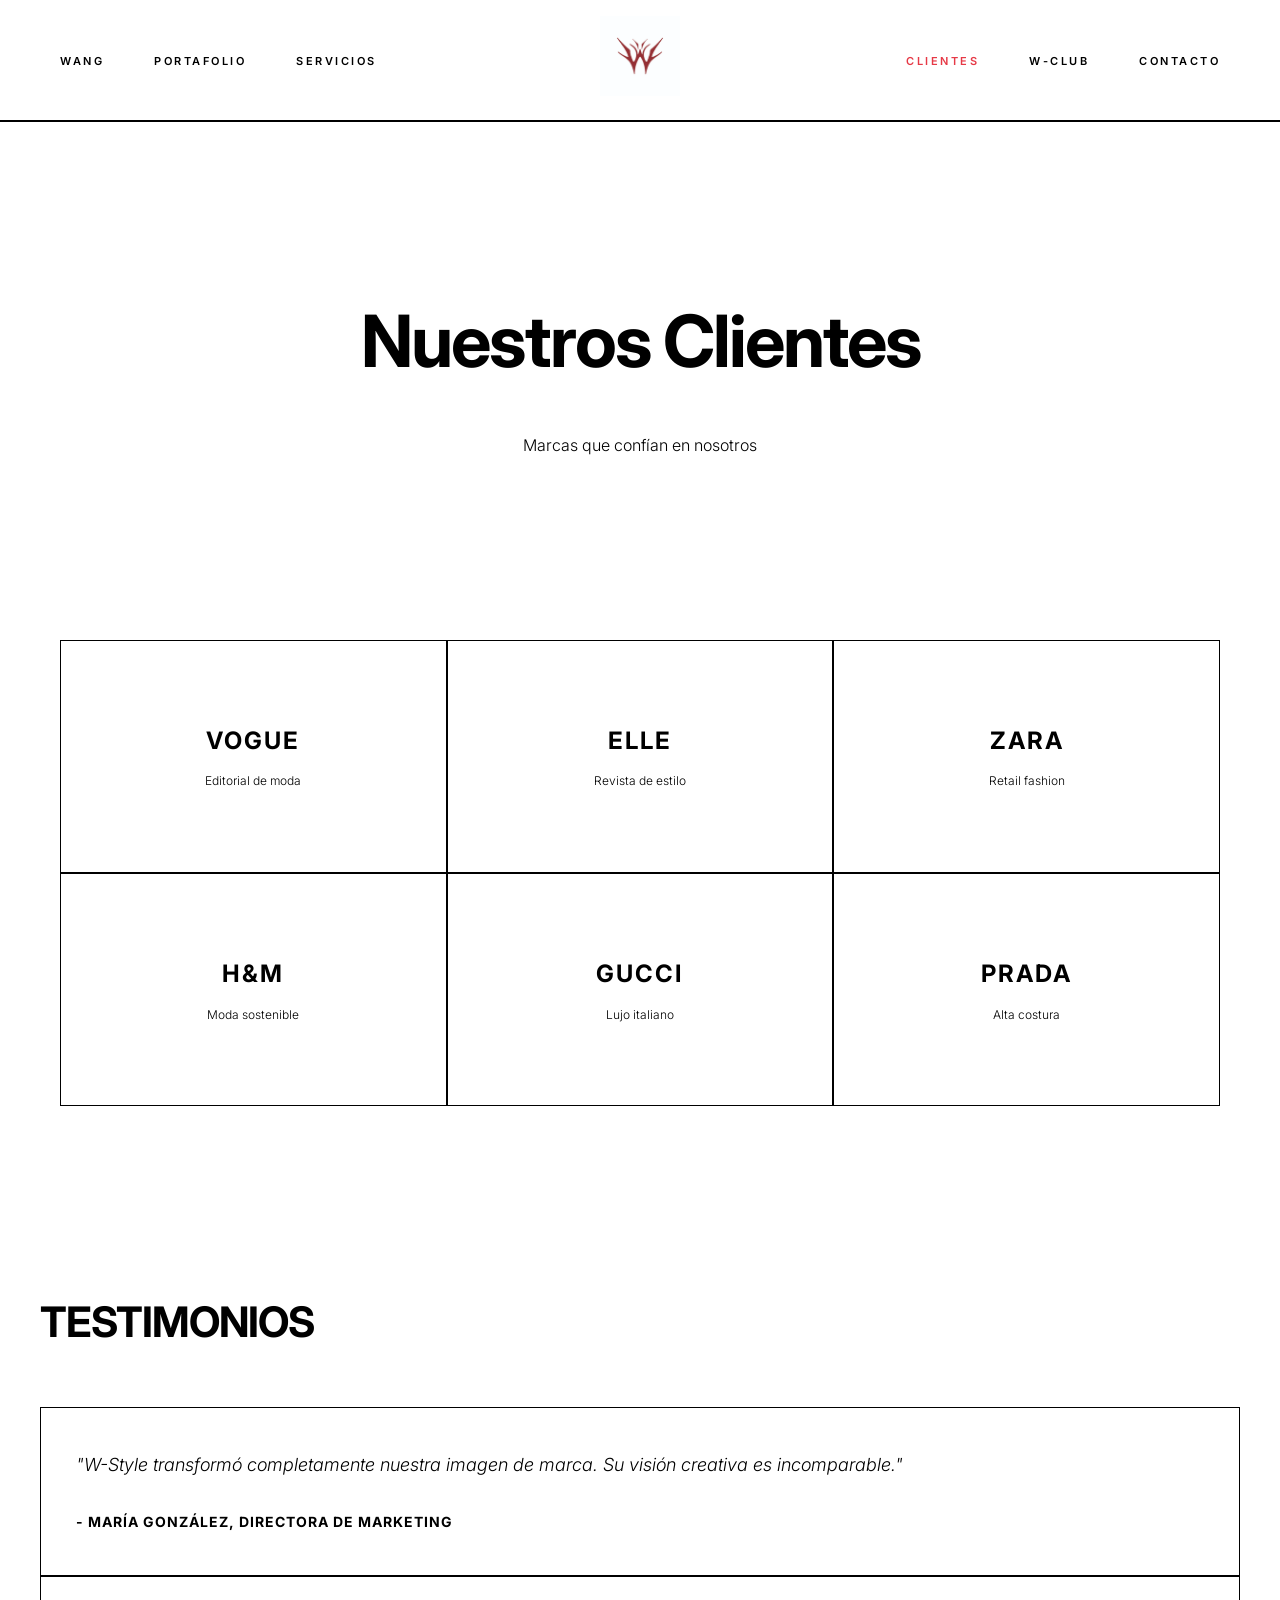
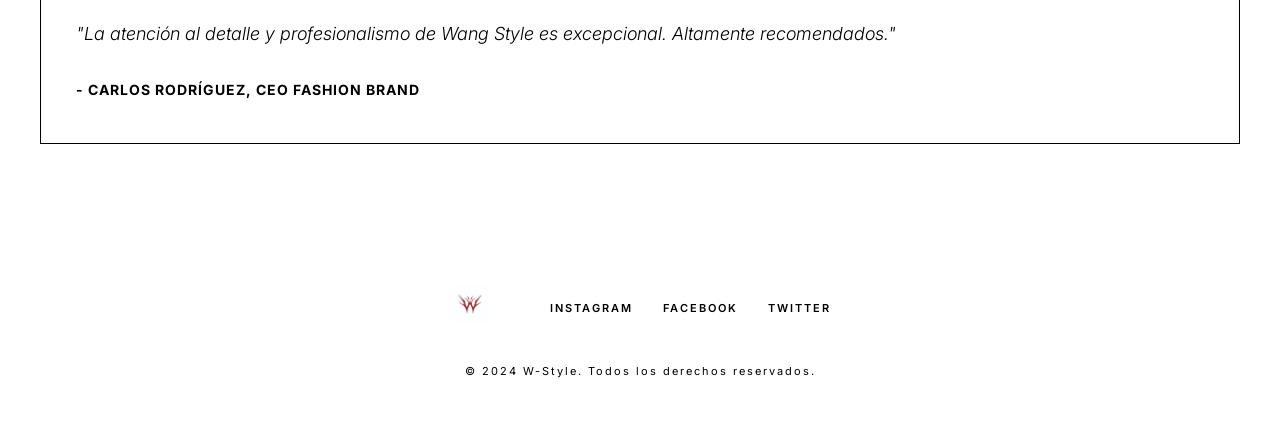
==== clientes.html @ bf3f7f49 "Initial commit" ====
<!DOCTYPE html>
<html lang="es">
<head>
    <meta charset="UTF-8">
    <meta name="viewport" content="width=device-width, initial-scale=1.0">
    <title>W-Style | Clientes</title>
    <link rel="preconnect" href="https://fonts.googleapis.com">
    <link rel="preconnect" href="https://fonts.gstatic.com" crossorigin>
    <link href="https://fonts.googleapis.com/css2?family=Inter:wght@300;400;500;600;700&display=swap" rel="stylesheet">
    <link rel="stylesheet" href="css/style.css">
</head>
<body>
    <header>
        <nav class="navbar">
            <div class="logo">
                <a href="index.html">
                    <img src="images/LOGO WANG RED.jpg" alt="W-Style Logo">
                </a>
            </div>
            <ul class="nav-links left-links">
                <li><a href="index.html">Wang</a></li>
                <li><a href="portafolio.html">Portafolio</a></li>
                <li><a href="servicios.html">Servicios</a></li>
            </ul>
            <ul class="nav-links right-links">
                <li><a href="clientes.html" class="active">Clientes</a></li>
                <li><a href="wclub.html">W-Club</a></li>
                <li><a href="contacto.html">Contacto</a></li>
            </ul>
        </nav>
    </header>

    <main>
        <section class="page-header">
            <h1>Nuestros Clientes</h1>
            <p>Marcas que confían en nosotros</p>
        </section>

        <section class="clients-grid">
            <div class="client-item">
                <div class="client-logo">
                    <span>VOGUE</span>
                </div>
                <p>Editorial de moda</p>
            </div>
            <div class="client-item">
                <div class="client-logo">
                    <span>ELLE</span>
                </div>
                <p>Revista de estilo</p>
            </div>
            <div class="client-item">
                <div class="client-logo">
                    <span>ZARA</span>
                </div>
                <p>Retail fashion</p>
            </div>
            <div class="client-item">
                <div class="client-logo">
                    <span>H&M</span>
                </div>
                <p>Moda sostenible</p>
            </div>
            <div class="client-item">
                <div class="client-logo">
                    <span>GUCCI</span>
                </div>
                <p>Lujo italiano</p>
            </div>
            <div class="client-item">
                <div class="client-logo">
                    <span>PRADA</span>
                </div>
                <p>Alta costura</p>
            </div>
        </section>

        <section class="testimonials">
            <h2>Testimonios</h2>
            <div class="testimonial-item">
                <p>"W-Style transformó completamente nuestra imagen de marca. Su visión creativa es incomparable."</p>
                <cite>- María González, Directora de Marketing</cite>
            </div>
            <div class="testimonial-item">
                <p>"La atención al detalle y profesionalismo de Wang Style es excepcional. Altamente recomendados."</p>
                <cite>- Carlos Rodríguez, CEO Fashion Brand</cite>
            </div>
        </section>
    </main>

    <footer>
        <div class="footer-content">
            <div class="footer-logo">
                <img src="images/LOGO WANG RED.jpg" alt="W-Style Logo">
            </div>
            <div class="footer-social">
                <a href="#">Instagram</a>
                <a href="#">Facebook</a>
                <a href="#">Twitter</a>
            </div>
        </div>
        <p>&copy; 2024 W-Style. Todos los derechos reservados.</p>
    </footer>
</body>
</html>
---- css/style.css ----
* {
    margin: 0;
    padding: 0;
    box-sizing: border-box;
}

body {
    font-family: 'Inter', 'Helvetica Neue', Helvetica, Arial, sans-serif;
    background-color: #ffffff;
    color: #000000;
    line-height: 1.7;
    font-size: 16px;
    -webkit-font-smoothing: antialiased;
    -moz-osx-font-smoothing: grayscale;
}

/* Header & Navigation */
header {
    background-color: #ffffff;
    border-bottom: 2px solid #000000;
    position: fixed;
    width: 100%;
    top: 0;
    z-index: 1000;
}

.navbar {
    max-width: 1600px;
    margin: 0 auto;
    padding: 30px 60px;
    display: flex;
    justify-content: space-between;
    align-items: center;
    position: relative;
    min-height: 120px;
}

.logo {
    position: absolute;
    left: 50%;
    transform: translateX(-50%);
}

.logo a {
    display: block;
    text-decoration: none;
}

.logo img {
    height: 80px;
    width: auto;
}

.nav-links {
    list-style: none;
    display: flex;
    gap: 50px;
}

.left-links {
    margin-right: auto;
}

.right-links {
    margin-left: auto;
}

.nav-links a {
    text-decoration: none;
    color: #000000;
    font-weight: 600;
    font-size: 11px;
    text-transform: uppercase;
    letter-spacing: 2.5px;
    transition: all 0.3s ease;
    position: relative;
}

.nav-links a::after {
    content: '';
    position: absolute;
    bottom: -5px;
    left: 0;
    width: 0;
    height: 1px;
    background-color: #e63946;
    transition: width 0.3s ease;
}

.nav-links a:hover::after {
    width: 100%;
}

.nav-links a:hover,
.nav-links a.active {
    color: #e63946;
}

/* Main Content */
main {
    margin-top: 160px;
    padding: 0;
    max-width: 1600px;
    margin-left: auto;
    margin-right: auto;
}

/* Hero Section */
.hero {
    text-align: center;
    padding: 140px 60px 100px;
    background-color: #ffffff;
    margin-bottom: 0;
}

.hero-content h1 {
    font-size: 88px;
    margin-bottom: 30px;
    color: #000000;
    font-weight: 700;
    letter-spacing: -3px;
    line-height: 1;
}

.hero-content p {
    font-size: 20px;
    margin-bottom: 50px;
    color: #000000;
    font-weight: 300;
    max-width: 600px;
    margin-left: auto;
    margin-right: auto;
}

.btn {
    display: inline-block;
    padding: 20px 60px;
    background-color: #000000;
    color: #ffffff;
    text-decoration: none;
    border: 2px solid #000000;
    font-size: 10px;
    text-transform: uppercase;
    letter-spacing: 3.5px;
    font-weight: 700;
    transition: all 0.5s cubic-bezier(0.25, 0.46, 0.45, 0.94);
    cursor: pointer;
}

.btn:hover {
    background-color: #e63946;
    border-color: #e63946;
    color: #ffffff;
}

.btn-shop {
    background-color: #e63946;
    border-color: #e63946;
}

.btn-shop:hover {
    background-color: #000000;
    border-color: #000000;
}

/* Page Header */
.page-header {
    text-align: center;
    padding: 120px 60px 80px;
    margin-bottom: 0;
}

.page-header h1 {
    font-size: 72px;
    margin-bottom: 30px;
    font-weight: 700;
    letter-spacing: -2px;
}

.page-header p {
    font-size: 16px;
    color: #000000;
    font-weight: 300;
}

/* Section Styles */
section {
    padding: 100px 60px;
}

section h2 {
    font-size: 42px;
    margin-bottom: 50px;
    font-weight: 700;
    letter-spacing: -1px;
    text-transform: uppercase;
}

/* Gallery */
.gallery {
    display: grid;
    grid-template-columns: repeat(3, 1fr);
    gap: 0;
    margin-top: 40px;
}

.gallery-item img {
    width: 100%;
    height: 500px;
    object-fit: cover;
    border-radius: 0;
}

/* Portfolio Grid */
.portfolio-grid {
    display: grid;
    grid-template-columns: repeat(3, 1fr);
    gap: 0;
}

.portfolio-item {
    position: relative;
    overflow: hidden;
    cursor: pointer;
}

.portfolio-item img {
    width: 100%;
    height: 450px;
    object-fit: cover;
    transition: transform 0.6s cubic-bezier(0.25, 0.46, 0.45, 0.94);
}

.portfolio-item:hover img {
    transform: scale(1.08);
}

.portfolio-overlay {
    position: absolute;
    bottom: 0;
    left: 0;
    right: 0;
    background: rgba(0,0,0,0.7);
    padding: 20px;
    color: #ffffff;
    opacity: 0;
    transition: opacity 0.3s;
}

.portfolio-item:hover .portfolio-overlay {
    opacity: 1;
}

.portfolio-overlay h3 {
    font-size: 16px;
    margin-bottom: 5px;
    font-weight: 500;
}

.portfolio-overlay p {
    font-size: 12px;
    font-weight: 300;
}

/* Services */
.services-list {
    display: block;
}

.service-item {
    background-color: #ffffff;
    padding: 80px 60px;
    border-bottom: 1px solid #000000;
    display: flex;
    align-items: center;
    gap: 50px;
    transition: all 0.4s cubic-bezier(0.25, 0.46, 0.45, 0.94);
}

.service-item:hover {
    background-color: #f8f8f8;
    transform: translateX(10px);
}

.service-icon {
    font-size: 72px;
    margin-bottom: 0;
}

.service-content {
    flex: 1;
}

.service-item h3 {
    margin-bottom: 20px;
    color: #000000;
    font-size: 28px;
    font-weight: 700;
    letter-spacing: -1px;
}

.service-item p {
    font-size: 14px;
    color: #000000;
    font-weight: 300;
    line-height: 1.6;
}

.service-btn {
    padding: 15px 45px;
    background-color: #000000;
    color: #ffffff;
    text-decoration: none;
    border: 2px solid #000000;
    font-size: 10px;
    text-transform: uppercase;
    letter-spacing: 2.5px;
    font-weight: 700;
    transition: all 0.4s cubic-bezier(0.25, 0.46, 0.45, 0.94);
}

.service-btn:hover {
    background-color: #e63946;
    border-color: #e63946;
}

/* Benefits Grid */
.benefits-grid {
    display: grid;
    grid-template-columns: repeat(2, 1fr);
    gap: 0;
    margin-top: 40px;
}

.benefit-card {
    background-color: #ffffff;
    padding: 80px 60px;
    border: 1px solid #000000;
    text-align: center;
    transition: all 0.4s cubic-bezier(0.25, 0.46, 0.45, 0.94);
}

.benefit-card:hover {
    background-color: #f8f8f8;
    transform: translateY(-5px);
    box-shadow: 0 10px 30px rgba(0,0,0,0.1);
}

.benefit-card h3 {
    margin-bottom: 20px;
    color: #000000;
    font-size: 24px;
    font-weight: 700;
}

.benefit-card p {
    font-size: 14px;
    color: #000000;
    font-weight: 300;
}

/* Clients Grid */
.clients-grid {
    display: grid;
    grid-template-columns: repeat(3, 1fr);
    gap: 0;
    margin-bottom: 0;
}

.client-item {
    text-align: center;
    padding: 80px 60px;
    background-color: #ffffff;
    border: 1px solid #000000;
}

.client-logo {
    font-size: 24px;
    font-weight: bold;
    color: #000000;
    margin-bottom: 10px;
    text-transform: uppercase;
    letter-spacing: 2px;
}

.client-item p {
    font-size: 12px;
    color: #000000;
    font-weight: 300;
}

/* Testimonials */
.testimonials {
    margin-top: 0;
    padding: 80px 40px;
}

.testimonials-carousel {
    position: relative;
    padding: 0 80px;
    margin-top: 40px;
}

.testimonials-track {
    display: flex;
    gap: 20px;
    overflow-x: auto;
    scroll-behavior: smooth;
    scrollbar-width: none;
    -ms-overflow-style: none;
    padding: 20px 0;
}

.testimonials-track::-webkit-scrollbar {
    display: none;
}

.testimonial-item {
    background-color: #ffffff;
    padding: 40px 35px;
    border: 1px solid #000000;
    min-width: calc(33.333% - 14px);
    flex-shrink: 0;
    transition: all 0.3s ease;
}

.testimonial-item:hover {
    border-color: #e63946;
    transform: translateY(-5px);
}

.carousel-btn {
    position: absolute;
    top: 50%;
    transform: translateY(-50%);
    background-color: #000000;
    color: #ffffff;
    border: 2px solid #000000;
    width: 45px;
    height: 45px;
    font-size: 20px;
    cursor: pointer;
    transition: all 0.3s ease;
    z-index: 10;
}

.carousel-btn:hover {
    background-color: #e63946;
    border-color: #e63946;
}

.carousel-btn.prev {
    left: 0;
}

.carousel-btn.next {
    right: 0;
}

.testimonial-item p {
    font-size: 18px;
    font-style: italic;
    margin-bottom: 25px;
    color: #000000;
    line-height: 1.9;
    font-weight: 300;
}

.testimonial-item cite {
    color: #000000;
    font-weight: 700;
    font-style: normal;
    font-size: 14px;
    text-transform: uppercase;
    letter-spacing: 1px;
}

/* Contact */
.contact-container {
    display: grid;
    grid-template-columns: 1fr 1fr;
    gap: 0;
}

.contact-info {
    padding: 100px 60px;
    background-color: #ffffff;
}

.contact-form {
    padding: 100px 60px;
    background-color: #f5f5f5;
}

.info-item {
    margin-bottom: 40px;
}

.info-item strong {
    color: #000000;
    font-size: 14px;
    text-transform: uppercase;
    letter-spacing: 1px;
    display: block;
    margin-bottom: 10px;
}

.info-item p {
    font-size: 14px;
    color: #000000;
    font-weight: 300;
}

.contact-form input,
.contact-form textarea {
    width: 100%;
    padding: 20px 25px;
    margin-bottom: 30px;
    border: 1px solid #000000;
    background-color: #ffffff;
    font-size: 15px;
    font-family: inherit;
    transition: all 0.3s ease;
}

.contact-form input:focus,
.contact-form textarea:focus {
    border-color: #e63946;
    box-shadow: 0 0 0 3px rgba(230, 57, 70, 0.1);
}

.contact-form input:focus,
.contact-form textarea:focus {
    outline: none;
    border-color: #e63946;
}

.contact-form textarea {
    resize: vertical;
    min-height: 120px;
}

/* Join Form */
.join-form {
    max-width: 600px;
    margin: 80px auto;
    padding: 60px;
    border: 2px solid #000000;
}

.join-form input {
    width: 100%;
    padding: 18px 25px;
    margin-bottom: 25px;
    border: 1px solid #000000;
    background-color: #ffffff;
    font-size: 15px;
    font-family: inherit;
}

/* About Section */
.about {
    text-align: center;
    padding: 120px 60px;
    background-color: #ffffff;
    margin-top: 0;
}

.about h2 {
    margin-bottom: 40px;
    color: #000000;
    font-size: 42px;
    font-weight: 700;
    letter-spacing: -1px;
    text-transform: uppercase;
}

.about p {
    font-size: 16px;
    max-width: 800px;
    margin: 0 auto;
    color: #000000;
    font-weight: 300;
    line-height: 1.8;
}

/* Mission & Vision */
.mission-vision {
    padding: 100px 60px;
    display: grid;
    grid-template-columns: 1fr 1fr;
    gap: 0;
}

.mission,
.vision {
    padding: 80px 60px;
    background-color: #ffffff;
}

.mission {
    border-right: 1px solid #000000;
}

.mission h3,
.vision h3 {
    font-size: 28px;
    margin-bottom: 25px;
    color: #000000;
    font-weight: 700;
    letter-spacing: -1px;
    text-transform: uppercase;
}

.mission p,
.vision p {
    font-size: 14px;
    color: #000000;
    font-weight: 300;
    line-height: 1.8;
}

/* Footer */
footer {
    background-color: #ffffff;
    color: #000000;
    text-align: center;
    padding: 60px;
    margin-top: 0;
}

.footer-content {
    display: flex;
    justify-content: center;
    align-items: center;
    gap: 60px;
    margin-bottom: 30px;
}

.footer-logo img {
    height: 40px;
    width: auto;
}

.footer-social {
    display: flex;
    gap: 30px;
}

.footer-social a {
    color: #000000;
    text-decoration: none;
    font-size: 11px;
    text-transform: uppercase;
    letter-spacing: 2px;
    transition: color 0.3s;
    font-weight: 600;
}

.footer-social a:hover {
    color: #e63946;
}

footer p {
    font-size: 11px;
    letter-spacing: 2px;
    margin-top: 30px;
    font-weight: 400;
}

/* Hero Image */
.hero-image {
    width: 100%;
    height: 500px;
    overflow: hidden;
}

.hero-image img {
    width: 100%;
    height: 100%;
    object-fit: cover;
}

/* Contact Form Inline */
.contact-form-inline {
    max-width: 600px;
    margin: 40px auto;
    padding: 40px;
}

.contact-form-inline input,
.contact-form-inline textarea {
    width: 100%;
    padding: 15px;
    margin-bottom: 20px;
    border: 1px solid #000000;
    background-color: #ffffff;
    font-size: 14px;
    font-family: inherit;
}

.contact-form-inline input:focus,
.contact-form-inline textarea:focus {
    outline: none;
    border-color: #e63946;
}

.contact-form-inline textarea {
    resize: vertical;
    min-height: 100px;
}

/* Section Previews */
.wclub-preview,
.portfolio-preview,
.clients-preview,
.contact-preview {
    padding: 80px 40px;
    text-align: center;
}

.wclub-preview img,
.portfolio-preview img {
    max-width: 100%;
    margin-top: 40px;
}

/* Responsive */
@media (max-width: 1200px) {
    .navbar {
        max-width: 100%;
        padding: 25px 40px;
    }
    
    .logo img {
        height: 70px;
    }
    
    .hero-content h1 {
        font-size: 72px;
    }
    
    section {
        padding: 80px 40px;
    }
    
    .testimonials-carousel {
        padding: 0 70px;
    }
    
    .testimonial-item {
        min-width: calc(33.333% - 13px);
        padding: 35px 30px;
    }
}

@media (max-width: 992px) {
    .hero-content h1 {
        font-size: 60px;
    }
    
    .gallery {
        grid-template-columns: repeat(2, 1fr);
    }
    
    .portfolio-grid {
        grid-template-columns: repeat(2, 1fr);
    }
    
    .clients-grid {
        grid-template-columns: repeat(2, 1fr);
    }
    
    .testimonial-item {
        min-width: calc(50% - 10px);
    }
    
    .testimonials-carousel {
        padding: 0 60px;
    }
}

@media (max-width: 768px) {
    .navbar {
        flex-direction: column;
        gap: 20px;
        padding: 20px 30px;
        min-height: auto;
    }
    
    .logo {
        position: static;
        transform: none;
        margin-bottom: 10px;
    }
    
    .logo img {
        height: 60px;
    }
    
    .nav-links {
        flex-wrap: wrap;
        justify-content: center;
        gap: 15px;
    }
    
    .nav-links a {
        font-size: 10px;
        letter-spacing: 1.5px;
    }
    
    main {
        margin-top: 140px;
    }
    
    .hero {
        padding: 100px 30px 60px;
    }
    
    .hero-content h1 {
        font-size: 48px;
        letter-spacing: -2px;
    }
    
    .hero-content p {
        font-size: 16px;
    }
    
    .btn {
        padding: 15px 40px;
        font-size: 9px;
        letter-spacing: 2px;
    }
    
    section {
        padding: 60px 30px;
    }
    
    section h2 {
        font-size: 32px;
    }
    
    .page-header {
        padding: 80px 30px 50px;
    }
    
    .page-header h1 {
        font-size: 48px;
    }
    
    .gallery {
        grid-template-columns: 1fr;
    }
    
    .portfolio-grid {
        grid-template-columns: 1fr;
    }
    
    .clients-grid {
        grid-template-columns: 1fr;
    }
    
    .benefits-grid {
        grid-template-columns: 1fr;
    }
    
    .contact-container {
        grid-template-columns: 1fr;
    }
    
    .mission-vision {
        grid-template-columns: 1fr;
    }
    
    .mission {
        border-right: none;
        border-bottom: 1px solid #000000;
    }
    
    .testimonials-carousel {
        padding: 0 50px;
    }
    
    .testimonial-item {
        min-width: calc(100% - 20px);
        padding: 35px 25px;
    }
    
    .carousel-btn {
        width: 40px;
        height: 40px;
        font-size: 18px;
    }
    
    .testimonial-item p {
        font-size: 15px;
    }
    
    .service-item {
        flex-direction: column;
        text-align: center;
        padding: 50px 30px;
    }
    
    .service-icon {
        font-size: 60px;
        margin-bottom: 20px;
    }
    
    .contact-info,
    .contact-form {
        padding: 60px 30px;
    }
    
    .footer-content {
        flex-direction: column;
        gap: 30px;
    }
    
    .footer-social {
        flex-wrap: wrap;
        justify-content: center;
    }
}

@media (max-width: 480px) {
    .navbar {
        padding: 15px 20px;
    }
    
    .logo img {
        height: 50px;
    }
    
    .nav-links {
        gap: 10px;
    }
    
    .nav-links a {
        font-size: 9px;
        letter-spacing: 1px;
    }
    
    main {
        margin-top: 120px;
    }
    
    .hero-content h1 {
        font-size: 36px;
    }
    
    .hero-content p {
        font-size: 14px;
    }
    
    section {
        padding: 50px 20px;
    }
    
    section h2 {
        font-size: 24px;
    }
    
    .btn {
        padding: 12px 30px;
    }
    
    .testimonials-carousel {
        padding: 0 45px;
    }
    
    .testimonial-item {
        padding: 30px 20px;
    }
    
    .carousel-btn {
        width: 35px;
        height: 35px;
        font-size: 16px;
    }
    
    .testimonial-item p {
        font-size: 14px;
        line-height: 1.7;
    }
    
    .testimonial-item cite {
        font-size: 12px;
    }
}
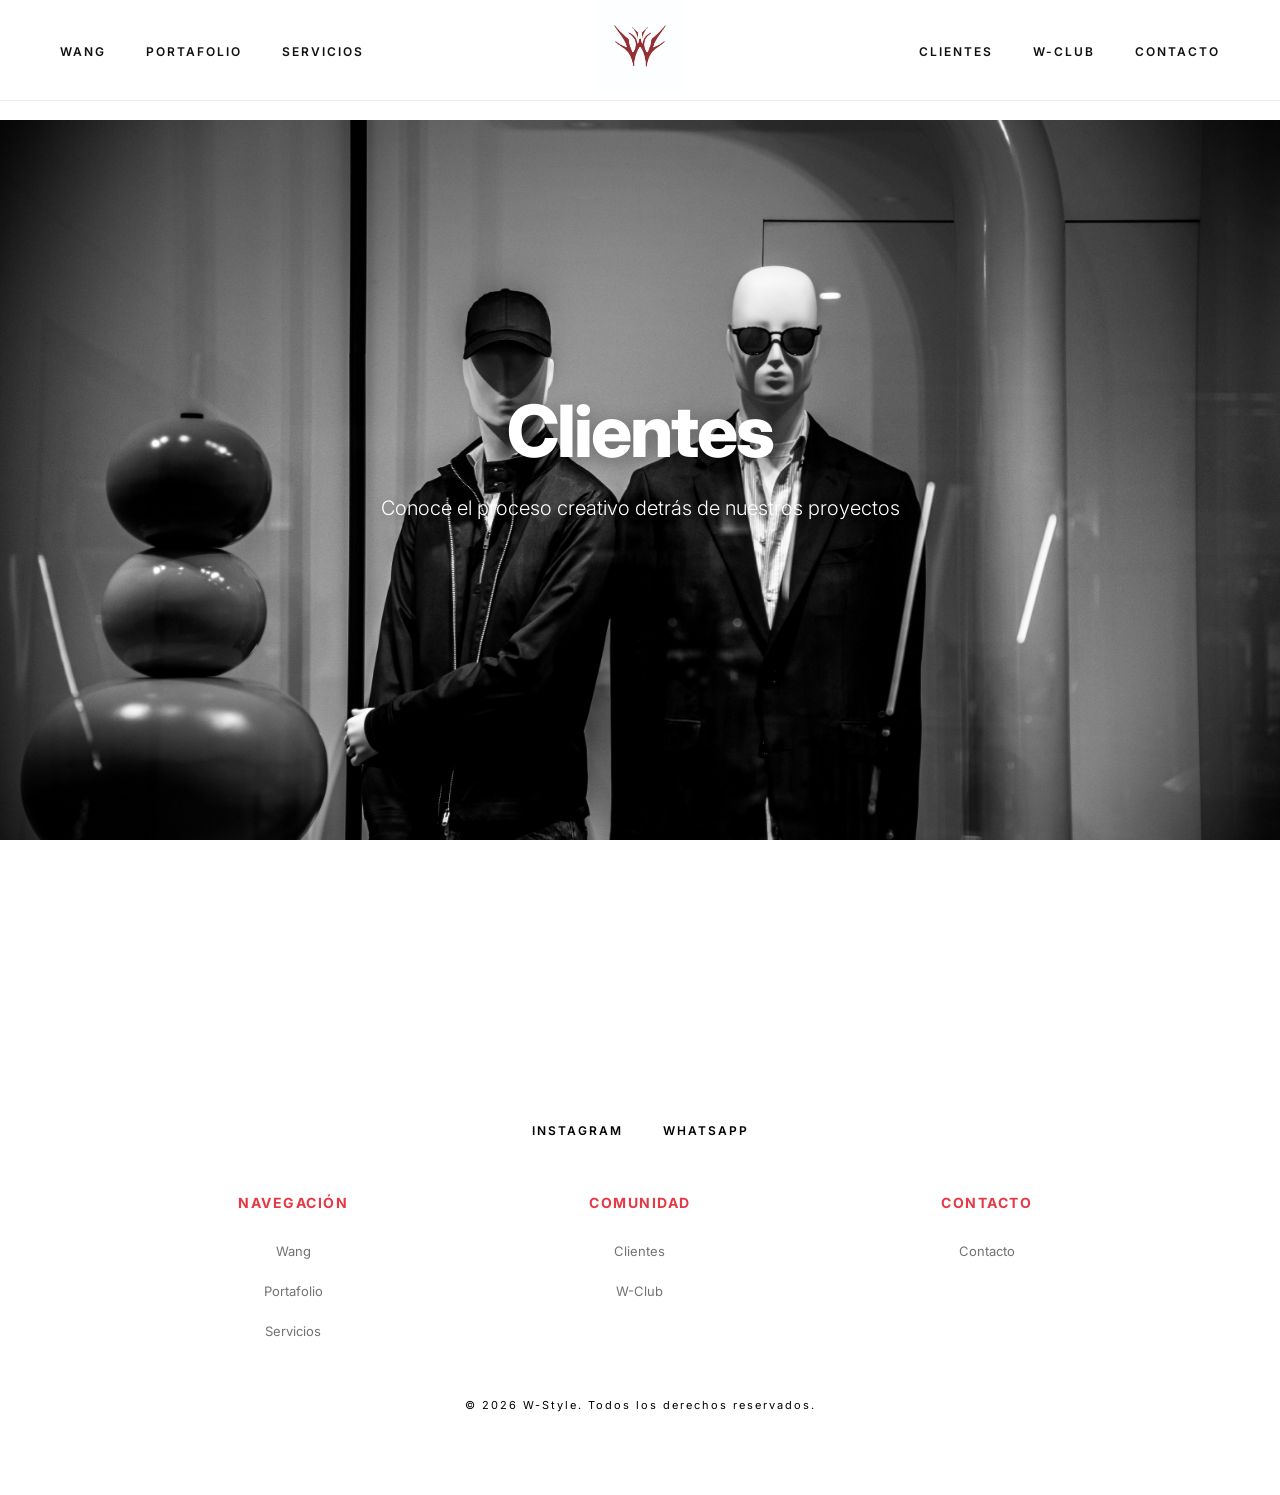
==== commit dfd4dd72: "Actualizar sitio" ====
--- a/clientes.html
+++ b/clientes.html
@@ -1,105 +1,161 @@
 <!DOCTYPE html>
+
 <html lang="es">
+
 <head>
+
     <meta charset="UTF-8">
+
     <meta name="viewport" content="width=device-width, initial-scale=1.0">
+
     <title>W-Style | Clientes</title>
+
     <link rel="preconnect" href="https://fonts.googleapis.com">
+
     <link rel="preconnect" href="https://fonts.gstatic.com" crossorigin>
+
     <link href="https://fonts.googleapis.com/css2?family=Inter:wght@300;400;500;600;700&display=swap" rel="stylesheet">
+
     <link rel="stylesheet" href="css/style.css">
+
 </head>
+
 <body>
-    <header>
+
+    <header class="header">
+
         <nav class="navbar">
-            <div class="logo">
+
+            <div class="navbar__logo">
+
                 <a href="index.html">
+
                     <img src="images/LOGO WANG RED.jpg" alt="W-Style Logo">
+
                 </a>
+
             </div>
-            <ul class="nav-links left-links">
-                <li><a href="index.html">Wang</a></li>
-                <li><a href="portafolio.html">Portafolio</a></li>
-                <li><a href="servicios.html">Servicios</a></li>
+
+            <ul class="navbar__links left-links">
+
+                <li><a href="index.html" class="navbar__link">Wang</a></li>
+
+                <li><a href="portafolio.html" class="navbar__link">Portafolio</a></li>
+
+                <li><a href="servicios.html" class="navbar__link">Servicios</a></li>
+
             </ul>
-            <ul class="nav-links right-links">
-                <li><a href="clientes.html" class="active">Clientes</a></li>
-                <li><a href="wclub.html">W-Club</a></li>
-                <li><a href="contacto.html">Contacto</a></li>
+
+            <ul class="navbar__links right-links">
+
+                <li><a href="clientes.html" class="navbar__link active">Clientes</a></li>
+
+                <li><a href="wclub.html" class="navbar__link">W-Club</a></li>
+
+                <li><a href="contacto.html" class="navbar__link">Contacto</a></li>
+
             </ul>
+
         </nav>
+
     </header>
 
+
+
     <main>
-        <section class="page-header">
-            <h1>Nuestros Clientes</h1>
-            <p>Marcas que confían en nosotros</p>
+
+        <section class="hero-section">
+
+            <div class="hero-background">
+
+                <img src="images/HEADER 4.jpg" alt="Clientes Background">
+
+            </div>
+
+            <div class="hero-content">
+
+                <h1>Clientes</h1>
+
+                <p>Conoce el proceso creativo detrás de nuestros proyectos</p>
+
+            </div>
+
         </section>
 
-        <section class="clients-grid">
-            <div class="client-item">
-                <div class="client-logo">
-                    <span>VOGUE</span>
-                </div>
-                <p>Editorial de moda</p>
-            </div>
-            <div class="client-item">
-                <div class="client-logo">
-                    <span>ELLE</span>
-                </div>
-                <p>Revista de estilo</p>
-            </div>
-            <div class="client-item">
-                <div class="client-logo">
-                    <span>ZARA</span>
-                </div>
-                <p>Retail fashion</p>
-            </div>
-            <div class="client-item">
-                <div class="client-logo">
-                    <span>H&M</span>
-                </div>
-                <p>Moda sostenible</p>
-            </div>
-            <div class="client-item">
-                <div class="client-logo">
-                    <span>GUCCI</span>
-                </div>
-                <p>Lujo italiano</p>
-            </div>
-            <div class="client-item">
-                <div class="client-logo">
-                    <span>PRADA</span>
-                </div>
-                <p>Alta costura</p>
-            </div>
+
+
+        <section id="clients-gallery" class="gallery-section">
+
+            <div id="bts-gallery" class="bts-gallery"></div>
+
         </section>
 
-        <section class="testimonials">
-            <h2>Testimonios</h2>
-            <div class="testimonial-item">
-                <p>"W-Style transformó completamente nuestra imagen de marca. Su visión creativa es incomparable."</p>
-                <cite>- María González, Directora de Marketing</cite>
-            </div>
-            <div class="testimonial-item">
-                <p>"La atención al detalle y profesionalismo de Wang Style es excepcional. Altamente recomendados."</p>
-                <cite>- Carlos Rodríguez, CEO Fashion Brand</cite>
-            </div>
-        </section>
     </main>
 
+
+
     <footer>
+
         <div class="footer-content">
-            <div class="footer-logo">
-                <img src="images/LOGO WANG RED.jpg" alt="W-Style Logo">
-            </div>
             <div class="footer-social">
-                <a href="#">Instagram</a>
-                <a href="#">Facebook</a>
-                <a href="#">Twitter</a>
+                <a href="https://www.instagram.com/wangstyle.co/" target="_blank">Instagram</a>
+                <a href="https://wa.me/qr/HW7FFM5R3IJLK1" target="_blank">WhatsApp</a>
             </div>
         </div>
-        <p>&copy; 2024 W-Style. Todos los derechos reservados.</p>
+
+        <div class="footer-links">
+
+            <div class="footer-column">
+
+                <h3>Navegación</h3>
+
+                <ul>
+
+                    <li><a href="index.html">Wang</a></li>
+
+                    <li><a href="portafolio.html">Portafolio</a></li>
+
+                    <li><a href="servicios.html">Servicios</a></li>
+
+                </ul>
+
+            </div>
+
+            <div class="footer-column">
+
+                <h3>Comunidad</h3>
+
+                <ul>
+
+                    <li><a href="clientes.html">Clientes</a></li>
+
+                    <li><a href="wclub.html">W-Club</a></li>
+
+                </ul>
+
+            </div>
+
+            <div class="footer-column">
+
+                <h3>Contacto</h3>
+
+                <ul>
+
+                    <li><a href="contacto.html">Contacto</a></li>
+
+                </ul>
+
+            </div>
+
+        </div>
+
+        <p>&copy; 2026 W-Style. Todos los derechos reservados.</p>
+
     </footer>
+
+    <script src="assets/js/site-data.js"></script>
+
 </body>
-</html>+
+</html>
+
--- a/css/style.css
+++ b/css/style.css
@@ -7,87 +7,75 @@
 body {
     font-family: 'Inter', 'Helvetica Neue', Helvetica, Arial, sans-serif;
     background-color: #ffffff;
-    color: #000000;
-    line-height: 1.7;
+    color: #0f0f0f;
+    line-height: 1.75;
     font-size: 16px;
     -webkit-font-smoothing: antialiased;
     -moz-osx-font-smoothing: grayscale;
 }
 
-/* Header & Navigation */
-header {
-    background-color: #ffffff;
-    border-bottom: 2px solid #000000;
+.header {
+    background-color: #ffffff;
+    border-bottom: 1px solid rgba(16, 16, 16, 0.08);
     position: fixed;
     width: 100%;
     top: 0;
     z-index: 1000;
+    backdrop-filter: blur(12px);
 }
 
 .navbar {
     max-width: 1600px;
     margin: 0 auto;
-    padding: 30px 60px;
+    padding: 24px 60px;
     display: flex;
     justify-content: space-between;
     align-items: center;
     position: relative;
-    min-height: 120px;
-}
-
-.logo {
+    min-height: 100px;
+}
+
+.navbar__logo {
     position: absolute;
     left: 50%;
     transform: translateX(-50%);
 }
 
-.logo a {
-    display: block;
-    text-decoration: none;
-}
-
-.logo img {
-    height: 80px;
+.navbar__logo img {
+    height: 90px;
     width: auto;
 }
 
-.nav-links {
+.navbar__links {
     list-style: none;
     display: flex;
-    gap: 50px;
-}
-
-.left-links {
-    margin-right: auto;
-}
-
-.right-links {
-    margin-left: auto;
-}
-
-.nav-links a {
+    gap: 40px;
+}
+
+.navbar__link {
     text-decoration: none;
-    color: #000000;
+    color: #101010;
     font-weight: 600;
-    font-size: 11px;
+    font-size: 12px;
     text-transform: uppercase;
-    letter-spacing: 2.5px;
-    transition: all 0.3s ease;
+    letter-spacing: 2px;
+    transition: all 0.25s ease;
     position: relative;
 }
 
-.nav-links a::after {
+.navbar__link::after {
     content: '';
     position: absolute;
-    bottom: -5px;
+    bottom: -6px;
     left: 0;
     width: 0;
-    height: 1px;
+    height: 2px;
     background-color: #e63946;
-    transition: width 0.3s ease;
-}
-
-.nav-links a:hover::after {
+    transition: width 0.25s ease;
+}
+
+.nav-links a:hover::after,
+.nav-links a.active::after {
     width: 100%;
 }
 
@@ -98,7 +86,7 @@
 
 /* Main Content */
 main {
-    margin-top: 160px;
+    margin-top: 120px;
     padding: 0;
     max-width: 1600px;
     margin-left: auto;
@@ -107,60 +95,247 @@
 
 /* Hero Section */
 .hero {
+    padding: 120px 60px 80px;
+}
+
+.hero-content {
     text-align: center;
-    padding: 140px 60px 100px;
-    background-color: #ffffff;
-    margin-bottom: 0;
+    max-width: 800px;
+    margin: 0 auto 60px;
 }
 
 .hero-content h1 {
-    font-size: 88px;
-    margin-bottom: 30px;
-    color: #000000;
-    font-weight: 700;
-    letter-spacing: -3px;
-    line-height: 1;
+    font-size: 84px;
+    margin-bottom: 28px;
+    line-height: 0.95;
+    letter-spacing: -2px;
+    font-weight: 800;
+    color: #0f0f0f;
 }
 
 .hero-content p {
     font-size: 20px;
-    margin-bottom: 50px;
-    color: #000000;
+    margin-bottom: 40px;
+    color: #2a2a2a;
     font-weight: 300;
-    max-width: 600px;
-    margin-left: auto;
-    margin-right: auto;
+}
+
+/* Hero Section with Background */
+.hero-section {
+    position: relative;
+    height: 80vh;
+    min-height: 600px;
+    display: flex;
+    align-items: center;
+    justify-content: center;
+    overflow: hidden;
+}
+
+.hero-background {
+    position: absolute;
+    top: 0;
+    left: 0;
+    width: 100%;
+    height: 100%;
+    z-index: 1;
+}
+
+.hero-background img {
+    width: 100%;
+    height: 100%;
+    object-fit: cover;
+    display: block;
+}
+
+.hero-section .hero-content {
+    position: relative;
+    z-index: 2;
+    text-align: center;
+    max-width: 800px;
+    padding: 0 40px;
+    margin: 0;
+}
+
+.hero-section .hero-content h1 {
+    font-size: 72px;
+    margin-bottom: 24px;
+    line-height: 1;
+    letter-spacing: -2px;
+    font-weight: 800;
+    color: #ffffff;
+    text-shadow: 0 4px 20px rgba(0, 0, 0, 0.3);
+}
+
+.hero-section .hero-content p {
+    font-size: 20px;
+    margin-bottom: 40px;
+    color: #ffffff;
+    font-weight: 300;
+    text-shadow: 0 2px 10px rgba(0, 0, 0, 0.3);
+}
+
+.hero-gallery {
+    display: grid;
+    grid-template-columns: repeat(3, 1fr);
+    gap: 24px;
+    max-width: 1600px;
+    margin: 0 auto;
+}
+
+.gallery-column img {
+    width: 100%;
+    height: 500px;
+    object-fit: cover;
+    border-radius: 24px;
+    display: block;
+}
+
+.eyebrow {
+    display: inline-block;
+    margin-bottom: 24px;
+    font-size: 12px;
+    letter-spacing: 2px;
+    text-transform: uppercase;
+    color: #e63946;
+}
+
+.hero-copy h1 {
+    font-size: 84px;
+    margin-bottom: 28px;
+    line-height: 0.95;
+    letter-spacing: -2px;
+    font-weight: 800;
+    color: #0f0f0f;
+}
+
+.hero-copy p {
+    font-size: 20px;
+    margin-bottom: 40px;
+    color: #2a2a2a;
+    font-weight: 300;
+    max-width: 540px;
+}
+
+.hero-actions {
+    display: flex;
+    gap: 18px;
+    flex-wrap: wrap;
+    margin-bottom: 40px;
+}
+
+.hero-meta {
+    display: flex;
+    gap: 32px;
+    flex-wrap: wrap;
+}
+
+.hero-meta div {
+    min-width: 120px;
+}
+
+.hero-meta strong {
+    display: block;
+    font-size: 32px;
+    font-weight: 800;
+    color: #101010;
+}
+
+.hero-meta span {
+    display: block;
+    margin-top: 8px;
+    text-transform: uppercase;
+    letter-spacing: 1.5px;
+    font-size: 12px;
+    color: #737373;
+}
+
+.hero-media {
+    display: grid;
+    gap: 24px;
+}
+
+.hero-card {
+    overflow: hidden;
+    border-radius: 28px;
+    background-color: #fff;
+    box-shadow: 0 30px 80px rgba(0, 0, 0, 0.12);
+}
+
+.hero-card-large {
+    min-height: 620px;
+}
+
+.hero-card-small {
+    min-height: 300px;
+}
+
+.hero-card-row {
+    display: grid;
+    grid-template-columns: 1fr 1fr;
+    gap: 24px;
+}
+
+.hero-card img,
+.hero-card-large img,
+.hero-card-small img {
+    width: 100%;
+    height: 100%;
+    object-fit: cover;
+    display: block;
 }
 
 .btn {
-    display: inline-block;
-    padding: 20px 60px;
+    display: inline-flex;
+    align-items: center;
+    justify-content: center;
+    padding: 18px 38px;
     background-color: #000000;
     color: #ffffff;
     text-decoration: none;
     border: 2px solid #000000;
-    font-size: 10px;
+    font-size: 11px;
     text-transform: uppercase;
-    letter-spacing: 3.5px;
+    letter-spacing: 2.5px;
     font-weight: 700;
-    transition: all 0.5s cubic-bezier(0.25, 0.46, 0.45, 0.94);
+    transition: all 0.3s ease;
     cursor: pointer;
 }
 
 .btn:hover {
+    transform: translateY(-2px);
+}
+
+.btn-primary {
+    background-color: #000000;
+    color: #ffffff;
+    border-color: #000000;
+}
+
+.btn-primary:hover {
     background-color: #e63946;
     border-color: #e63946;
+}
+
+.btn-ghost {
+    background-color: transparent;
+    color: #000000;
+    border-color: #000000;
+}
+
+.btn-ghost:hover {
+    background-color: rgba(230, 57, 70, 0.08);
+    color: #e63946;
+}
+
+.btn-secondary {
+    background-color: transparent;
+    color: #000000;
+    border-color: #000000;
+}
+
+.btn-secondary:hover {
+    background-color: #000000;
     color: #ffffff;
-}
-
-.btn-shop {
-    background-color: #e63946;
-    border-color: #e63946;
-}
-
-.btn-shop:hover {
-    background-color: #000000;
-    border-color: #000000;
 }
 
 /* Page Header */
@@ -196,7 +371,783 @@
     text-transform: uppercase;
 }
 
-/* Gallery */
+.section-intro {
+    max-width: 760px;
+    margin: 0 auto 60px;
+    text-align: center;
+}
+
+.section-intro h2 {
+    font-size: 46px;
+    margin-bottom: 20px;
+    letter-spacing: -1px;
+}
+
+.section-intro p {
+    font-size: 17px;
+    color: #4f4f4f;
+    font-weight: 300;
+    line-height: 1.9;
+}
+
+
+.feature-block {
+    background-color: #ffffff;
+}
+
+.feature-grid {
+    display: grid;
+    grid-template-columns: 0.9fr 1.1fr;
+    gap: 40px;
+    align-items: center;
+}
+
+/* W-Club Section */
+.wclub-section {
+    padding: 100px 60px;
+    background-color: #ffffff;
+}
+
+.wclub-grid {
+    display: grid;
+    grid-template-columns: 1fr 1fr;
+    gap: 60px;
+    align-items: center;
+    max-width: 1600px;
+    margin: 0 auto;
+}
+
+.wclub-content h2 {
+    font-size: 48px;
+    margin-bottom: 20px;
+    letter-spacing: -1px;
+    font-weight: 700;
+}
+
+.wclub-content p {
+    color: #4f4f4f;
+    font-size: 18px;
+    line-height: 1.9;
+    font-weight: 300;
+    margin-bottom: 30px;
+}
+
+.wclub-image img {
+    width: 100%;
+    border-radius: 28px;
+    display: block;
+    height: 500px;
+    object-fit: cover;
+}
+
+.feature-copy h2,
+.clients-preview h2,
+.contact-preview h2 {
+    font-size: 48px;
+    margin-bottom: 20px;
+    letter-spacing: -1px;
+}
+
+.feature-copy p,
+.clients-preview p,
+.contact-copy p {
+    color: #4f4f4f;
+    font-size: 18px;
+    line-height: 1.9;
+    font-weight: 300;
+}
+
+.feature-image img {
+    width: 100%;
+    border-radius: 28px;
+    display: block;
+}
+
+.portfolio-grid.homepage-grid {
+    display: grid;
+    grid-template-columns: repeat(4, minmax(0, 1fr));
+    gap: 24px;
+}
+
+/* Portfolio Section */
+.portfolio-section {
+    padding: 100px 60px;
+    background-color: #ffffff;
+}
+
+.portfolio-section .section-intro {
+    text-align: center;
+    margin-bottom: 60px;
+}
+
+.portfolio-section .section-intro h2 {
+    font-size: 48px;
+    margin-bottom: 20px;
+    letter-spacing: -1px;
+    font-weight: 700;
+}
+
+.portfolio-grid-full {
+    display: grid;
+    grid-template-columns: repeat(3, 1fr);
+    gap: 24px;
+    max-width: 1600px;
+    margin: 0 auto;
+}
+
+.portfolio-card {
+    position: relative;
+    overflow: hidden;
+    border-radius: 24px;
+    background-color: #000000;
+}
+
+.portfolio-card img {
+    width: 100%;
+    height: 400px;
+    object-fit: cover;
+    display: block;
+}
+
+.portfolio-info {
+    position: absolute;
+    bottom: 0;
+    left: 0;
+    right: 0;
+    background: rgba(0, 0, 0, 0.7);
+    padding: 20px;
+    color: #ffffff;
+}
+
+.portfolio-info h3 {
+    font-size: 16px;
+    margin-bottom: 5px;
+    font-weight: 500;
+}
+
+.portfolio-info p {
+    font-size: 12px;
+    font-weight: 300;
+    opacity: 0.8;
+}
+
+.portfolio-cta {
+    text-align: center;
+    margin-top: 50px;
+}
+
+.clients-grid.homepage-clients {
+    display: grid;
+    grid-template-columns: repeat(3, minmax(0, 1fr));
+    gap: 24px;
+}
+
+/* Clients Section */
+.clients-section {
+    padding: 100px 60px;
+    background-color: #ffffff;
+}
+
+.clients-section .section-intro {
+    text-align: center;
+    margin-bottom: 60px;
+}
+
+.clients-section .section-intro h2 {
+    font-size: 48px;
+    margin-bottom: 20px;
+    letter-spacing: -1px;
+    font-weight: 700;
+}
+
+.testimonials-grid {
+    display: grid;
+    grid-template-columns: repeat(3, 1fr);
+    gap: 32px;
+    max-width: 1600px;
+    margin: 0 auto;
+}
+
+.testimonial-card {
+    background-color: #ffffff;
+    padding: 40px;
+    border-radius: 24px;
+    box-shadow: 0 24px 60px rgba(0, 0, 0, 0.08);
+    border: 1px solid rgba(16, 16, 16, 0.08);
+    text-align: center;
+}
+
+.testimonial-photo {
+    width: 80px;
+    height: 80px;
+    border-radius: 50%;
+    overflow: hidden;
+    margin: 0 auto 24px;
+}
+
+.testimonial-photo img {
+    width: 100%;
+    height: 100%;
+    object-fit: cover;
+}
+
+.testimonial-card p {
+    font-size: 16px;
+    line-height: 1.8;
+    color: #222222;
+    margin-bottom: 20px;
+    font-style: italic;
+}
+
+.testimonial-card h4 {
+    font-size: 18px;
+    font-weight: 700;
+    margin-bottom: 8px;
+    color: #000000;
+}
+
+.testimonial-card span {
+    font-size: 14px;
+    color: #737373;
+    font-weight: 400;
+}
+
+.client-item {
+    background-color: #ffffff;
+    padding: 36px 30px;
+    border-radius: 24px;
+    box-shadow: 0 18px 45px rgba(0, 0, 0, 0.06);
+    text-align: left;
+}
+
+.client-logo span {
+    display: inline-block;
+    font-size: 16px;
+    font-weight: 800;
+    letter-spacing: 2px;
+    text-transform: uppercase;
+    margin-bottom: 18px;
+}
+
+.client-item p {
+    font-size: 14px;
+    color: #4f4f4f;
+    line-height: 1.9;
+}
+
+.testimonials-carousel {
+    position: relative;
+    margin-top: 36px;
+}
+
+.testimonials-track {
+    display: flex;
+    gap: 24px;
+    overflow-x: auto;
+    scroll-behavior: smooth;
+    padding-bottom: 10px;
+}
+
+.testimonial-item {
+    min-width: 380px;
+    background-color: #ffffff;
+    padding: 40px 35px;
+    border-radius: 24px;
+    box-shadow: 0 24px 60px rgba(0, 0, 0, 0.08);
+    border: 1px solid rgba(16, 16, 16, 0.08);
+}
+
+.testimonial-item p {
+    font-size: 18px;
+    line-height: 1.9;
+    color: #222222;
+    margin-bottom: 24px;
+}
+
+.testimonial-item cite {
+    color: #000000;
+    font-weight: 700;
+    display: block;
+    text-transform: uppercase;
+    letter-spacing: 1px;
+}
+
+.contact-split {
+    display: grid;
+    grid-template-columns: 0.9fr 1.1fr;
+    gap: 40px;
+    align-items: center;
+}
+
+/* Contact Section */
+.contact-section {
+    padding: 100px 60px;
+    background-color: #ffffff;
+}
+
+.contact-section .section-intro {
+    text-align: center;
+    margin-bottom: 60px;
+}
+
+.contact-section .section-intro h2 {
+    font-size: 48px;
+    margin-bottom: 20px;
+    letter-spacing: -1px;
+    font-weight: 700;
+}
+
+.contact-form {
+    max-width: 600px;
+    margin: 0 auto;
+    padding: 40px;
+    background-color: #ffffff;
+    border-radius: 24px;
+    box-shadow: 0 24px 60px rgba(0, 0, 0, 0.08);
+    border: 1px solid rgba(16, 16, 16, 0.08);
+}
+
+.contact-form input,
+.contact-form textarea {
+    width: 100%;
+    padding: 18px 20px;
+    margin-bottom: 22px;
+    border: 1px solid rgba(16, 16, 16, 0.16);
+    border-radius: 16px;
+    background-color: #faf7f4;
+    font-size: 15px;
+    font-family: inherit;
+}
+
+.contact-form input:focus,
+.contact-form textarea:focus {
+    outline: none;
+    border-color: #e63946;
+}
+
+.contact-form textarea {
+    resize: vertical;
+    min-height: 120px;
+}
+
+.contact-form button {
+    width: 100%;
+}
+
+/* Form Validation Styles */
+.form-group {
+    margin-bottom: 22px;
+    position: relative;
+}
+
+.form-group input,
+.form-group textarea {
+    width: 100%;
+    padding: 18px 20px;
+    border: 1px solid rgba(16, 16, 16, 0.16);
+    border-radius: 16px;
+    background-color: #faf7f4;
+    font-size: 15px;
+    font-family: inherit;
+    box-sizing: border-box;
+}
+
+.form-group input:focus,
+.form-group textarea:focus {
+    outline: none;
+    border-color: #e63946;
+}
+
+.form-group input.error,
+.form-group textarea.error {
+    border-color: #e63946;
+    background-color: #fff5f5;
+    color: #e63946;
+}
+
+.form-group input.error::placeholder,
+.form-group textarea.error::placeholder {
+    color: #e63946;
+}
+
+.error-message {
+    display: block;
+    margin-top: 8px;
+    color: #e63946;
+    font-size: 13px;
+    font-weight: 500;
+}
+
+.error-message:empty {
+    display: none;
+}
+
+.lightbox-trigger {
+    cursor: pointer;
+}
+
+/* Contact Page */
+.contact-page {
+    padding: 120px 60px;
+    background-color: #ffffff;
+}
+
+.contact-page-grid {
+    display: grid;
+    grid-template-columns: 1fr 1fr;
+    gap: 60px;
+    align-items: center;
+    max-width: 1600px;
+    margin: 0 auto;
+}
+
+.contact-page-content h1 {
+    font-size: 72px;
+    margin-bottom: 20px;
+    letter-spacing: -2px;
+    font-weight: 800;
+}
+
+.contact-page-content p {
+    font-size: 18px;
+    color: #4f4f4f;
+    line-height: 1.9;
+    margin-bottom: 40px;
+    font-weight: 300;
+}
+
+.contact-page-form {
+    max-width: 100%;
+}
+
+.contact-page-form input,
+.contact-page-form textarea {
+    width: 100%;
+    padding: 18px 20px;
+    margin-bottom: 22px;
+    border: 1px solid rgba(16, 16, 16, 0.16);
+    border-radius: 16px;
+    background-color: #faf7f4;
+    font-size: 15px;
+    font-family: inherit;
+}
+
+.contact-page-form input:focus,
+.contact-page-form textarea:focus {
+    outline: none;
+    border-color: #e63946;
+}
+
+.contact-page-form textarea {
+    resize: vertical;
+    min-height: 120px;
+}
+
+.contact-page-form button {
+    width: auto;
+    padding: 18px 50px;
+}
+
+.contact-page-image img {
+    width: 100%;
+    height: 100%;
+    min-height: 600px;
+    object-fit: cover;
+    border-radius: 28px;
+    display: block;
+}
+
+.contact-copy h2 {
+    margin-bottom: 20px;
+}
+
+.contact-form-inline {
+    background-color: #ffffff;
+    padding: 40px;
+    border-radius: 24px;
+    box-shadow: 0 24px 60px rgba(0, 0, 0, 0.08);
+    border: 1px solid rgba(16, 16, 16, 0.08);
+}
+
+.contact-form-inline input,
+.contact-form-inline textarea {
+    width: 100%;
+    padding: 18px 20px;
+    margin-bottom: 22px;
+    border: 1px solid rgba(16, 16, 16, 0.16);
+    border-radius: 16px;
+    background-color: #faf7f4;
+    font-size: 15px;
+}
+
+.contact-form-inline button {
+    width: 100%;
+}
+
+.portfolio-grid.homepage-grid .portfolio-item {
+    border-radius: 24px;
+    overflow: hidden;
+    min-height: 420px;
+    background-color: #000000;
+}
+
+.portfolio-grid.homepage-grid .portfolio-item img {
+    height: 100%;
+    transition: transform 0.6s ease;
+}
+
+.portfolio-grid.homepage-grid .portfolio-item:hover img {
+    transform: scale(1.05);
+}
+
+.portfolio-grid.homepage-grid .portfolio-overlay {
+    background: linear-gradient(180deg, rgba(0, 0, 0, 0.05) 0%, rgba(0, 0, 0, 0.8) 100%);
+}
+
+.clients-grid.homepage-clients .client-item {
+    padding: 36px 28px;
+}
+
+.clients-grid.homepage-clients .client-logo span {
+    font-size: 18px;
+}
+
+.clients-grid.homepage-clients .client-item p {
+    font-size: 15px;
+}
+
+.hidden {
+    display: none !important;
+}
+
+.portfolio-detail {
+    padding: 80px 0;
+}
+
+.portfolio-detail-header {
+    margin-bottom: 30px;
+}
+
+.portfolio-detail-layout {
+    display: grid;
+    grid-template-columns: 1.7fr 1fr;
+    gap: 40px;
+    align-items: start;
+}
+
+.portfolio-main-view {
+    display: grid;
+    gap: 24px;
+}
+
+.main-image-card {
+    overflow: hidden;
+    border-radius: 28px;
+    background-color: #ffffff;
+    box-shadow: 0 24px 60px rgba(0, 0, 0, 0.08);
+}
+
+.main-image-card img {
+    width: 100%;
+    height: 640px;
+    object-fit: cover;
+    display: block;
+}
+
+.thumbnail-grid {
+    display: grid;
+    grid-template-columns: repeat(auto-fit, minmax(120px, 1fr));
+    gap: 16px;
+}
+
+.thumbnail-item {
+    border-radius: 22px;
+    overflow: hidden;
+    cursor: pointer;
+    border: 2px solid transparent;
+}
+
+.thumbnail-item.active,
+.thumbnail-item:hover {
+    border-color: #e63946;
+}
+
+.thumbnail-item img {
+    width: 100%;
+    height: 120px;
+    object-fit: cover;
+    display: block;
+}
+
+.portfolio-meta .eyebrow {
+    letter-spacing: 2px;
+    color: #e63946;
+    font-size: 12px;
+    text-transform: uppercase;
+    margin-bottom: 22px;
+}
+
+.portfolio-meta h2 {
+    font-size: 48px;
+    margin-bottom: 22px;
+    letter-spacing: -1px;
+}
+
+.portfolio-meta p {
+    color: #4f4f4f;
+    font-size: 18px;
+    line-height: 1.9;
+    font-weight: 300;
+}
+
+.collaborators-panel {
+    margin-top: 48px;
+}
+
+.collaborators-panel h3 {
+    font-size: 20px;
+    margin-bottom: 24px;
+    text-transform: uppercase;
+    letter-spacing: 1.5px;
+}
+
+.collaborators-list {
+    display: grid;
+    gap: 18px;
+}
+
+.collaborator-card {
+    background-color: #ffffff;
+    padding: 26px 24px;
+    border-radius: 22px;
+    border: 1px solid rgba(16, 16, 16, 0.08);
+    box-shadow: 0 18px 45px rgba(0, 0, 0, 0.06);
+}
+
+.collaborator-card strong {
+    display: block;
+    font-size: 12px;
+    text-transform: uppercase;
+    letter-spacing: 1.5px;
+    color: #e63946;
+    margin-bottom: 10px;
+}
+
+.collaborator-card span {
+    color: #2a2a2a;
+    font-size: 16px;
+}
+
+.lightbox {
+    position: fixed;
+    inset: 0;
+    display: flex;
+    align-items: center;
+    justify-content: center;
+    z-index: 2000;
+}
+
+.lightbox-backdrop {
+    position: absolute;
+    inset: 0;
+    background: rgba(17, 17, 17, 0.92);
+    backdrop-filter: blur(8px);
+}
+
+.lightbox-content {
+    position: relative;
+    max-width: 1100px;
+    width: min(96vw, 1100px);
+    max-height: 92vh;
+    display: grid;
+    place-items: center;
+    padding: 30px;
+    z-index: 10;
+}
+
+.lightbox-image-wrapper {
+    width: 100%;
+    max-height: 80vh;
+    display: flex;
+    justify-content: center;
+    align-items: center;
+    overflow: hidden;
+    border-radius: 28px;
+    background: #111111;
+}
+
+.lightbox-image-wrapper img {
+    max-width: 100%;
+    max-height: 80vh;
+    object-fit: contain;
+    display: block;
+}
+
+.lightbox-close,
+.lightbox-nav {
+    position: absolute;
+    background: rgba(255, 255, 255, 0.08);
+    color: #ffffff;
+    border: 1px solid rgba(255, 255, 255, 0.18);
+    width: 48px;
+    height: 48px;
+    font-size: 28px;
+    line-height: 1;
+    border-radius: 50%;
+    cursor: pointer;
+    display: grid;
+    place-items: center;
+    transition: all 0.2s ease;
+}
+
+.lightbox-close:hover,
+.lightbox-nav:hover {
+    background: rgba(255, 255, 255, 0.18);
+}
+
+.lightbox-close {
+    top: 24px;
+    right: 24px;
+}
+
+.lightbox-nav.prev {
+    left: 24px;
+    top: 50%;
+    transform: translateY(-50%);
+}
+
+.lightbox-nav.next {
+    right: 24px;
+    top: 50%;
+    transform: translateY(-50%);
+}
+
+.lightbox-caption {
+    margin-top: 18px;
+    color: #f4f4f4;
+    text-align: center;
+    font-size: 14px;
+    letter-spacing: 1px;
+}
+
+.error-text {
+    max-width: 760px;
+    font-size: 18px;
+    color: #000000;
+}
+
+.testimonials-carousel {
+    margin-top: 50px;
+}
+
+.testimonials-track {
+    gap: 28px;
+}
+
+.testimonial-item {
+    min-width: 360px;
+}
+
 .gallery {
     display: grid;
     grid-template-columns: repeat(3, 1fr);
@@ -211,7 +1162,7 @@
     border-radius: 0;
 }
 
-/* Portfolio Grid */
+
 .portfolio-grid {
     display: grid;
     grid-template-columns: repeat(3, 1fr);
@@ -264,67 +1215,94 @@
 
 /* Services */
 .services-list {
+    max-width: 1600px;
+    margin: 0 auto;
+    padding: 80px 60px 100px;
+}
+
+.service-item {
+    display: grid;
+    grid-template-columns: 1fr 1fr;
+    gap: 48px;
+    align-items: center;
+    padding: 50px 0;
+    background-color: #ffffff;
+    border-bottom: none;
+}
+
+.service-item:nth-child(even) .service-content {
+    order: 2;
+}
+
+.service-item:nth-child(even) .service-image {
+    order: 1;
+}
+
+.service-image img {
+    width: 100%;
+    max-height: 280px;
+    object-fit: cover;
+    border-radius: 12px;
     display: block;
 }
 
-.service-item {
-    background-color: #ffffff;
-    padding: 80px 60px;
-    border-bottom: 1px solid #000000;
-    display: flex;
-    align-items: center;
-    gap: 50px;
-    transition: all 0.4s cubic-bezier(0.25, 0.46, 0.45, 0.94);
-}
-
-.service-item:hover {
-    background-color: #f8f8f8;
-    transform: translateX(10px);
-}
-
-.service-icon {
-    font-size: 72px;
-    margin-bottom: 0;
-}
-
-.service-content {
-    flex: 1;
-}
-
-.service-item h3 {
-    margin-bottom: 20px;
-    color: #000000;
-    font-size: 28px;
+.service-content h3 {
+    margin-bottom: 16px;
+    color: #000000;
+    font-size: 32px;
     font-weight: 700;
     letter-spacing: -1px;
-}
-
-.service-item p {
-    font-size: 14px;
+    text-transform: uppercase;
+}
+
+.service-content > p {
+    font-size: 15px;
     color: #000000;
     font-weight: 300;
-    line-height: 1.6;
+    line-height: 1.8;
+    margin-bottom: 20px;
+}
+
+.service-includes-label {
+    font-size: 15px;
+    font-weight: 500;
+    color: #000000;
+    margin-bottom: 12px;
+}
+
+.service-includes {
+    list-style: disc;
+    padding-left: 20px;
+    margin-bottom: 28px;
+}
+
+.service-includes li {
+    font-size: 15px;
+    color: #000000;
+    font-weight: 300;
+    line-height: 1.8;
 }
 
 .service-btn {
-    padding: 15px 45px;
-    background-color: #000000;
-    color: #ffffff;
+    display: inline-block;
+    padding: 10px 24px;
+    background-color: #e8e8e8;
+    color: #000000;
     text-decoration: none;
-    border: 2px solid #000000;
-    font-size: 10px;
-    text-transform: uppercase;
-    letter-spacing: 2.5px;
-    font-weight: 700;
-    transition: all 0.4s cubic-bezier(0.25, 0.46, 0.45, 0.94);
+    border: none;
+    border-radius: 8px;
+    font-size: 13px;
+    font-weight: 400;
+    letter-spacing: 0;
+    text-transform: none;
+    transition: background-color 0.3s ease;
 }
 
 .service-btn:hover {
-    background-color: #e63946;
-    border-color: #e63946;
-}
-
-/* Benefits Grid */
+    background-color: #d4d4d4;
+    color: #000000;
+}
+
 .benefits-grid {
     display: grid;
     grid-template-columns: repeat(2, 1fr);
@@ -359,7 +1337,7 @@
     font-weight: 300;
 }
 
-/* Clients Grid */
+
 .clients-grid {
     display: grid;
     grid-template-columns: repeat(3, 1fr);
@@ -389,7 +1367,6 @@
     font-weight: 300;
 }
 
-/* Testimonials */
 .testimonials {
     margin-top: 0;
     padding: 80px 40px;
@@ -558,6 +1535,58 @@
     font-family: inherit;
 }
 
+.form-message {
+    position: fixed;
+    top: 20px;
+    left: 50%;
+    transform: translateX(-50%);
+    display: flex;
+    align-items: center;
+    gap: 14px;
+    max-width: 520px;
+    width: calc(100% - 32px);
+    padding: 18px 20px;
+    border-radius: 20px;
+    box-shadow: 0 20px 60px rgba(0, 0, 0, 0.16);
+    z-index: 9999;
+    background-color: #ffffff;
+    border: 1px solid rgba(0,0,0,0.08);
+}
+
+.form-message-success {
+    border-color: #1f8a4f;
+}
+
+.form-message-error {
+    border-color: #e63946;
+}
+
+.form-message-brand img {
+    width: 48px;
+    height: 48px;
+    object-fit: contain;
+    border-radius: 12px;
+    border: 1px solid rgba(0,0,0,0.08);
+    background: #ffffff;
+}
+
+.form-message-text {
+    flex: 1;
+    color: #101010;
+    font-size: 15px;
+    line-height: 1.5;
+}
+
+.form-message-close {
+    background: transparent;
+    border: none;
+    color: #333333;
+    font-size: 24px;
+    line-height: 1;
+    cursor: pointer;
+    padding: 0;
+}
+
 /* About Section */
 .about {
     text-align: center;
@@ -584,40 +1613,110 @@
     line-height: 1.8;
 }
 
-/* Mission & Vision */
-.mission-vision {
-    padding: 100px 60px;
-    display: grid;
-    grid-template-columns: 1fr 1fr;
-    gap: 0;
-}
-
-.mission,
-.vision {
-    padding: 80px 60px;
-    background-color: #ffffff;
-}
-
-.mission {
-    border-right: 1px solid #000000;
-}
-
-.mission h3,
-.vision h3 {
-    font-size: 28px;
-    margin-bottom: 25px;
+/* W-Club Page */
+.wclub-page {
+    background-color: #ffffff;
+}
+
+.wclub-intro {
+    max-width: 1600px;
+    margin: 0 auto;
+    padding: 60px 60px 40px;
+}
+
+.wclub-intro p {
+    max-width: 900px;
+    font-size: 15px;
+    color: #000000;
+    font-weight: 300;
+    line-height: 1.8;
+}
+
+.wclub-banner {
+    max-width: 50%;
+    margin: 0 auto;
+    padding: 0 60px 60px;
+}
+
+.wclub-banner img {
+    width: 100%;
+    height: auto;
+    display: block;
+    border-radius: 16px;
+    object-fit: cover;
+}
+
+.wclub-mission,
+.wclub-vision {
+    max-width: 1600px;
+    margin: 0 auto;
+    padding: 0 60px 80px;
+}
+
+.wclub-mission h2,
+.wclub-vision h2 {
+    font-size: 42px;
+    margin-bottom: 30px;
     color: #000000;
     font-weight: 700;
     letter-spacing: -1px;
-    text-transform: uppercase;
-}
-
-.mission p,
-.vision p {
-    font-size: 14px;
+}
+
+.wclub-mission p,
+.wclub-vision p {
+    max-width: 900px;
+    font-size: 15px;
     color: #000000;
     font-weight: 300;
     line-height: 1.8;
+    margin-bottom: 20px;
+}
+
+.wclub-mission p:last-child,
+.wclub-vision p:last-child {
+    margin-bottom: 0;
+}
+
+.wclub-gallery {
+    max-width: 1200px;
+    margin: 0 auto;
+    padding: 0 40px 80px;
+    display: grid;
+    grid-template-columns: 1fr 1fr;
+    gap: 32px;
+}
+
+.wclub-gallery-item {
+    height: 500px;
+    border-radius: 24px;
+    overflow: hidden;
+    box-shadow: 0 12px 30px rgba(0, 0, 0, 0.08);
+}
+
+.wclub-gallery-item img {
+    width: 100%;
+    height: 100%;
+    object-fit: cover;
+    border-radius: 24px;
+    transition: transform 0.4s ease;
+}
+
+.wclub-gallery-item:hover img {
+    transform: scale(1.05);
+}
+
+.wclub-page .club-join {
+    max-width: 1600px;
+    margin: 0 auto;
+    padding: 80px 60px 100px;
+    text-align: center;
+}
+
+.wclub-page .club-join h2 {
+    font-size: 42px;
+    margin-bottom: 40px;
+    font-weight: 700;
+    letter-spacing: -1px;
 }
 
 /* Footer */
@@ -625,39 +1724,102 @@
     background-color: #ffffff;
     color: #000000;
     text-align: center;
-    padding: 60px;
+    padding: 80px 40px;
     margin-top: 0;
 }
 
 .footer-content {
     display: flex;
-    justify-content: center;
+    flex-direction: column;
     align-items: center;
-    gap: 60px;
-    margin-bottom: 30px;
+    gap: 50px;
+    margin-bottom: 50px;
+}
+
+.footer-logo {
+    margin-bottom: 20px;
 }
 
 .footer-logo img {
-    height: 40px;
+    height: 60px;
     width: auto;
 }
 
 .footer-social {
     display: flex;
-    gap: 30px;
+    gap: 40px;
+    justify-content: center;
 }
 
 .footer-social a {
     color: #000000;
     text-decoration: none;
-    font-size: 11px;
+    font-size: 12px;
     text-transform: uppercase;
     letter-spacing: 2px;
     transition: color 0.3s;
     font-weight: 600;
+    position: relative;
+}
+
+.footer-social a::after {
+    content: '';
+    position: absolute;
+    bottom: -4px;
+    left: 0;
+    width: 0;
+    height: 1px;
+    background-color: #e63946;
+    transition: width 0.3s ease;
+}
+
+.footer-social a:hover::after {
+    width: 100%;
 }
 
 .footer-social a:hover {
+    color: #e63946;
+}
+
+.footer-links {
+    display: grid;
+    grid-template-columns: repeat(3, 1fr);
+    gap: 40px;
+    max-width: 1000px;
+    margin: 0 auto 40px;
+}
+
+.footer-column {
+    text-align: center;
+}
+
+.footer-column h3 {
+    font-size: 14px;
+    font-weight: 700;
+    text-transform: uppercase;
+    letter-spacing: 1.5px;
+    margin-bottom: 20px;
+    color:  #e63946;
+}
+
+.footer-column ul {
+    list-style: none;
+    padding: 0;
+    margin: 0;
+}
+
+.footer-column ul li {
+    margin-bottom: 12px;
+}
+
+.footer-column ul li a {
+    color: #737373;
+    text-decoration: none;
+    font-size: 13px;
+    transition: color 0.3s;
+}
+
+.footer-column ul li a:hover {
     color: #e63946;
 }
 
@@ -668,34 +1830,37 @@
     font-weight: 400;
 }
 
-/* Hero Image */
-.hero-image {
+/* Gallery */
+.gallery {
+    display: grid;
+    grid-template-columns: repeat(3, 1fr);
+    gap: 24px;
+    margin-top: 40px;
+}
+
+.gallery-item img {
     width: 100%;
     height: 500px;
-    overflow: hidden;
-}
-
-.hero-image img {
-    width: 100%;
-    height: 100%;
     object-fit: cover;
+    border-radius: 24px;
 }
 
 /* Contact Form Inline */
 .contact-form-inline {
-    max-width: 600px;
-    margin: 40px auto;
+    max-width: 100%;
+    margin: 0;
     padding: 40px;
 }
 
 .contact-form-inline input,
 .contact-form-inline textarea {
     width: 100%;
-    padding: 15px;
-    margin-bottom: 20px;
-    border: 1px solid #000000;
-    background-color: #ffffff;
-    font-size: 14px;
+    padding: 18px 20px;
+    margin-bottom: 22px;
+    border: 1px solid rgba(16, 16, 16, 0.16);
+    background-color: #faf7f4;
+    border-radius: 16px;
+    font-size: 15px;
     font-family: inherit;
 }
 
@@ -707,7 +1872,7 @@
 
 .contact-form-inline textarea {
     resize: vertical;
-    min-height: 100px;
+    min-height: 140px;
 }
 
 /* Section Previews */
@@ -731,23 +1896,28 @@
         max-width: 100%;
         padding: 25px 40px;
     }
-    
+
     .logo img {
         height: 70px;
     }
-    
-    .hero-content h1 {
-        font-size: 72px;
-    }
-    
+
+    .hero-grid,
+    .feature-grid,
+    .contact-split,
+    .wclub-grid {
+        grid-template-columns: 1fr;
+    }
+
+    .hero-gallery,
+    .portfolio-grid-full,
+    .testimonials-grid {
+        grid-template-columns: repeat(2, 1fr);
+    }
+
     section {
         padding: 80px 40px;
     }
-    
-    .testimonials-carousel {
-        padding: 0 70px;
-    }
-    
+
     .testimonial-item {
         min-width: calc(33.333% - 13px);
         padding: 35px 30px;
@@ -755,26 +1925,26 @@
 }
 
 @media (max-width: 992px) {
-    .hero-content h1 {
-        font-size: 60px;
-    }
-    
-    .gallery {
+    .hero-copy h1 {
+        font-size: 72px;
+    }
+
+    .hero-card-row {
+        grid-template-columns: 1fr;
+    }
+
+    .portfolio-grid.homepage-grid {
         grid-template-columns: repeat(2, 1fr);
     }
-    
-    .portfolio-grid {
+
+    .clients-grid.homepage-clients {
         grid-template-columns: repeat(2, 1fr);
     }
-    
-    .clients-grid {
-        grid-template-columns: repeat(2, 1fr);
-    }
-    
+
     .testimonial-item {
         min-width: calc(50% - 10px);
     }
-    
+
     .testimonials-carousel {
         padding: 0 60px;
     }
@@ -787,204 +1957,375 @@
         padding: 20px 30px;
         min-height: auto;
     }
-    
+
     .logo {
         position: static;
         transform: none;
         margin-bottom: 10px;
     }
-    
+
     .logo img {
         height: 60px;
     }
-    
+
     .nav-links {
         flex-wrap: wrap;
         justify-content: center;
         gap: 15px;
     }
-    
+
     .nav-links a {
         font-size: 10px;
         letter-spacing: 1.5px;
     }
-    
+
     main {
         margin-top: 140px;
     }
-    
+
     .hero {
         padding: 100px 30px 60px;
     }
-    
+
     .hero-content h1 {
         font-size: 48px;
         letter-spacing: -2px;
     }
-    
+
     .hero-content p {
         font-size: 16px;
     }
-    
+
+    .hero-gallery,
+    .portfolio-grid-full,
+    .testimonials-grid {
+        grid-template-columns: 1fr;
+    }
+
+    .gallery-column img,
+    .portfolio-card img {
+        height: 350px;
+    }
+
+    .wclub-grid,
+    .feature-grid,
+    .contact-split,
+    .contact-page-grid {
+        grid-template-columns: 1fr;
+    }
+
+    .wclub-image img {
+        height: 350px;
+    }
+
+    .wclub-intro,
+    .wclub-banner,
+    .wclub-mission,
+    .wclub-vision,
+    .wclub-gallery,
+    .wclub-page .club-join {
+        padding-left: 30px;
+        padding-right: 30px;
+    }
+
+    .wclub-gallery {
+        grid-template-columns: 1fr;
+    }
+
+    .wclub-mission h2,
+    .wclub-vision h2,
+    .wclub-page .club-join h2 {
+        font-size: 32px;
+    }
+
+    .wclub-gallery-item img {
+        min-height: 160px;
+        max-height: 200px;
+    }
+
+    .services-list {
+        padding: 100px 30px 120px;
+    }
+
+    .service-item {
+        grid-template-columns: 1fr;
+        gap: 30px;
+        padding: 40px 0;
+    }
+
+    .service-item:nth-child(even) .service-content,
+    .service-item:nth-child(even) .service-image {
+        order: unset;
+    }
+
+    .service-image img {
+        max-height: 220px;
+    }
+
+    .service-content h3 {
+        font-size: 26px;
+    }
+
     .btn {
         padding: 15px 40px;
         font-size: 9px;
         letter-spacing: 2px;
     }
-    
+
     section {
         padding: 60px 30px;
     }
-    
+
     section h2 {
         font-size: 32px;
     }
-    
-    .page-header {
-        padding: 80px 30px 50px;
-    }
-    
-    .page-header h1 {
-        font-size: 48px;
-    }
-    
-    .gallery {
+
+    .portfolio-grid.homepage-grid,
+    .clients-grid.homepage-clients {
         grid-template-columns: 1fr;
     }
-    
-    .portfolio-grid {
-        grid-template-columns: 1fr;
-    }
-    
-    .clients-grid {
-        grid-template-columns: 1fr;
-    }
-    
-    .benefits-grid {
-        grid-template-columns: 1fr;
-    }
-    
-    .contact-container {
-        grid-template-columns: 1fr;
-    }
-    
-    .mission-vision {
-        grid-template-columns: 1fr;
-    }
-    
-    .mission {
-        border-right: none;
-        border-bottom: 1px solid #000000;
-    }
-    
-    .testimonials-carousel {
-        padding: 0 50px;
-    }
-    
+
     .testimonial-item {
         min-width: calc(100% - 20px);
         padding: 35px 25px;
     }
-    
+
     .carousel-btn {
         width: 40px;
         height: 40px;
         font-size: 18px;
     }
-    
-    .testimonial-item p {
-        font-size: 15px;
-    }
-    
-    .service-item {
-        flex-direction: column;
-        text-align: center;
-        padding: 50px 30px;
-    }
-    
-    .service-icon {
-        font-size: 60px;
-        margin-bottom: 20px;
-    }
-    
-    .contact-info,
-    .contact-form {
-        padding: 60px 30px;
-    }
-    
-    .footer-content {
-        flex-direction: column;
-        gap: 30px;
-    }
-    
-    .footer-social {
-        flex-wrap: wrap;
-        justify-content: center;
-    }
 }
 
 @media (max-width: 480px) {
     .navbar {
         padding: 15px 20px;
     }
-    
+
     .logo img {
         height: 50px;
     }
-    
+
     .nav-links {
         gap: 10px;
     }
-    
+
     .nav-links a {
         font-size: 9px;
         letter-spacing: 1px;
     }
-    
+
     main {
         margin-top: 120px;
     }
-    
-    .hero-content h1 {
+
+    .hero {
+        padding: 80px 20px 40px;
+    }
+
+    .hero-copy h1 {
         font-size: 36px;
     }
-    
-    .hero-content p {
+
+    .hero-copy p {
         font-size: 14px;
     }
-    
+
+    .hero-actions {
+        flex-direction: column;
+        align-items: stretch;
+        gap: 16px;
+    }
+
+    .hero-meta {
+        flex-direction: column;
+        gap: 16px;
+    }
+
+    .btn {
+        padding: 12px 30px;
+    }
+
     section {
         padding: 50px 20px;
     }
-    
+
     section h2 {
         font-size: 24px;
     }
-    
-    .btn {
-        padding: 12px 30px;
-    }
-    
-    .testimonials-carousel {
-        padding: 0 45px;
-    }
-    
+
     .testimonial-item {
         padding: 30px 20px;
     }
-    
+
     .carousel-btn {
         width: 35px;
         height: 35px;
         font-size: 16px;
     }
-    
+
     .testimonial-item p {
         font-size: 14px;
         line-height: 1.7;
     }
-    
+
     .testimonial-item cite {
         font-size: 12px;
     }
 }
+
+/* BTS Gallery */
+.gallery-section {
+    padding: 100px 60px;
+    background-color: #ffffff;
+}
+
+.bts-gallery {
+    display: grid;
+    grid-template-columns: repeat(auto-fit, minmax(400px, 1fr));
+    gap: 32px;
+    max-width: 1600px;
+    margin: 0 auto;
+}
+
+.gallery-item {
+    position: relative;
+    overflow: hidden;
+    border-radius: 24px;
+    background-color: #ffffff;
+    cursor: pointer;
+    box-shadow: 0 12px 30px rgba(0, 0, 0, 0.08);
+    transition: all 0.3s ease;
+    min-height: 500px;
+}
+
+.gallery-item:hover {
+    transform: translateY(-6px);
+    box-shadow: 0 20px 50px rgba(0, 0, 0, 0.12);
+}
+
+.photo-item img,
+.video-thumbnail img {
+    width: 100%;
+    height: 500px;
+    object-fit: cover;
+    display: block;
+    transition: transform 0.4s ease;
+}
+
+.gallery-item:hover .photo-item img,
+.gallery-item:hover .video-thumbnail img {
+    transform: scale(1.04);
+}
+
+.play-button {
+    position: absolute;
+    top: 50%;
+    left: 50%;
+    transform: translate(-50%, -50%);
+    width: 70px;
+    height: 70px;
+    background: rgba(230, 57, 70, 0.9);
+    border-radius: 50%;
+    display: flex;
+    align-items: center;
+    justify-content: center;
+    font-size: 32px;
+    color: #ffffff;
+    font-weight: bold;
+    transition: all 0.3s ease;
+}
+
+.gallery-item:hover .play-button {
+    background: #e63946;
+    transform: translate(-50%, -50%) scale(1.1);
+}
+
+.gallery-item-caption {
+    position: absolute;
+    bottom: 0;
+    left: 0;
+    right: 0;
+    background: linear-gradient(180deg, rgba(0,0,0,0) 0%, rgba(0,0,0,0.8) 100%);
+    padding: 28px 20px;
+    color: #ffffff;
+}
+
+.gallery-item-caption h3 {
+    font-size: 18px;
+    margin-bottom: 8px;
+    font-weight: 600;
+    letter-spacing: 0.5px;
+}
+
+.gallery-item-caption p {
+    font-size: 13px;
+    font-weight: 300;
+    line-height: 1.6;
+}
+
+.lightbox-modal {
+    position: fixed;
+    inset: 0;
+    display: flex;
+    align-items: center;
+    justify-content: center;
+    z-index: 2000;
+}
+
+.lightbox-modal .lightbox-backdrop {
+    position: absolute;
+    inset: 0;
+    background: rgba(17, 17, 17, 0.92);
+}
+
+.lightbox-modal .lightbox-content {
+    position: relative;
+    max-width: 1000px;
+    width: 90vw;
+    max-height: 90vh;
+    display: flex;
+    align-items: center;
+    justify-content: center;
+    z-index: 10;
+}
+
+.lightbox-modal img,
+.lightbox-modal iframe {
+    max-width: 100%;
+    max-height: 85vh;
+    border-radius: 20px;
+}
+
+.lightbox-modal .lightbox-close {
+    position: absolute;
+    top: -40px;
+    right: 0;
+    background: transparent;
+    color: #ffffff;
+    border: none;
+    font-size: 32px;
+    cursor: pointer;
+    z-index: 20;
+}
+.bts-gallery {
+    display: grid;
+    grid-template-columns: repeat(4, 1fr); 
+    gap: 20px;
+    max-width: 1400px;
+    margin: 0 auto;
+}
+
+.gallery-item {
+    min-height: auto;
+    border-radius: 16px;
+    overflow: hidden;
+}
+
+.photo-item img,
+.video-thumbnail img {
+    width: 100%;
+    height: 250px; 
+    object-fit: cover;
+    display: block;
+}
